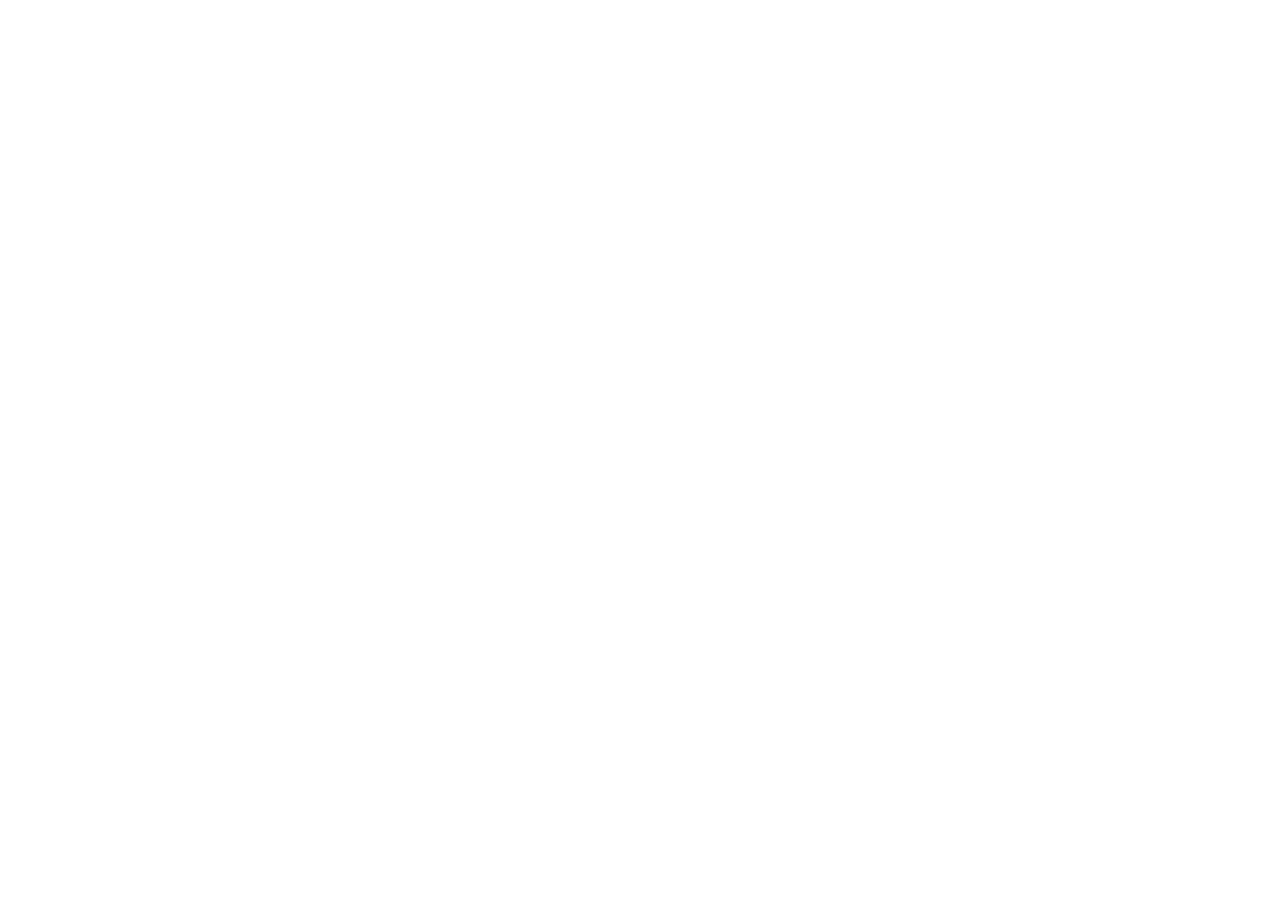
==== index.html @ a3100a3d "estructura ok" ====
<!--# Inicio de HTML -->

<!DOCTYPE html>
<html lang="es">
<head>
<!-- Etiquetas Meta -->
<meta charset="UTF-8" />
<meta name="viewport" content="width=device-width, initial-scale=1.0" />
<meta name="author" content="Tu nombre" />


    <meta http-equiv="X-UA-Compatible" content="ie=edge" />
    <meta name="robots" content="index, follow" />
    <meta name="format-detection" content="telephone=no, email=no" />

    <!-- Etiqueta para favicon -->
    <link rel="icon" href="favicon.ico" type="image/x-icon" />

    <!-- SEO para el buscador de Google -->
    <title>Título de tu página</title>
    <meta name="description" content="Descripción de tu página" />

    <!-- Etiquetas Open Graph y Twitter Card, para crear el SEO de Redes Sociales -->
    <meta property="og:title" content="Título de tu página" />
    <meta property="og:description" content="Descripción de tu página" />
    <meta
        property="og:image"
        content="URL de la imagen que quieres mostrar en las redes sociales"
    />
    <meta property="og:url" content="URL de tu página" />
    <meta property="og:type" content="website" />
    <meta name="twitter:card" content="summary_large_image" />
    <meta name="twitter:title" content="Título de tu página" />
    <meta name="twitter:description" content="Descripción de tu página" />
    <meta
        name="twitter:image"
        content="URL de la imagen que quieres mostrar en Twitter"
    />

    <!-- Código de las plataformas de Análisis -->
    <script></script>

    <!-- Estilos CSS -->
    <link rel="stylesheet" href="css/normalize.min.css" />
    <link rel="stylesheet" href="css/estilos.css" />

    <!-- Scripts a cargar antes de la renderización -->
    <script src="preloader.js"></script>
</head>
<body>
    <!-- HEADER, zona superior que se repite en todos los HTML -->
    <header>
        <!-- zona de repeticón,se repetite en cada página -->

    </header>
    <!-- MAIN, zona central diferente en todos los HTML, es el contenido diferenciador de las páginas -->
    <main> 
        <!-- Cambio de la página,los contenidos solo sale una vez -->

    </main>
    <!-- FOOTER, zona inferior que se repite en todos los HTML -->
    <footer>
        <!-- zona de repeticón -->

    </footer>
</body>


</html>
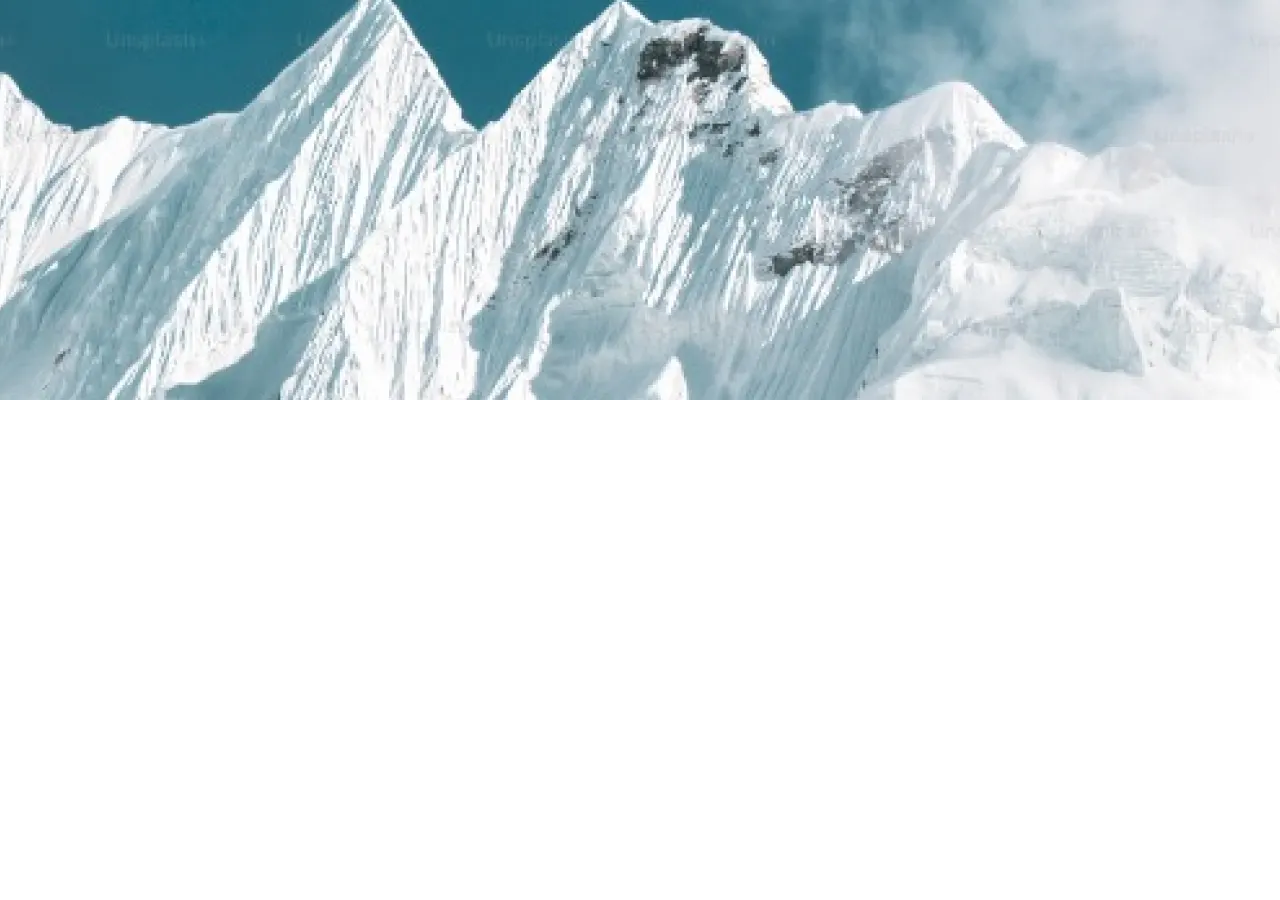
==== commit ae872792: "Banner funcionando" ====
--- a/index.html
+++ b/index.html
@@ -52,6 +52,9 @@
     <header>
         <!-- zona de repeticón,se repetite en cada página -->
 
+        <!-- banner -->
+        <picture class="header__banner"></picture>
+
     </header>
     <!-- MAIN, zona central diferente en todos los HTML, es el contenido diferenciador de las páginas -->
     <main> 
--- a/css/estilos.css
+++ b/css/estilos.css
@@ -0,0 +1,27 @@
+/* RESET */
+*{
+    box-sizing: border-box;
+}
+/* VARIABLES */
+
+/* CONTENIDO MOVIL*/
+header{
+
+}
+
+.header__banner{
+    display: block;
+    /* width: 100%; */
+    background-color: red;
+    height: 200px;
+    background-image: url(../img/BannerMovil.webp);
+    background-repeat: no-repeat;
+    background-size: cover;
+    background-position: center;
+
+    /* Escritorio */
+    @media only screen and (min-width: 1200px ){
+        background-image: url(../img/bannerEscritorio.webp);
+        height: 400px;
+    }
+}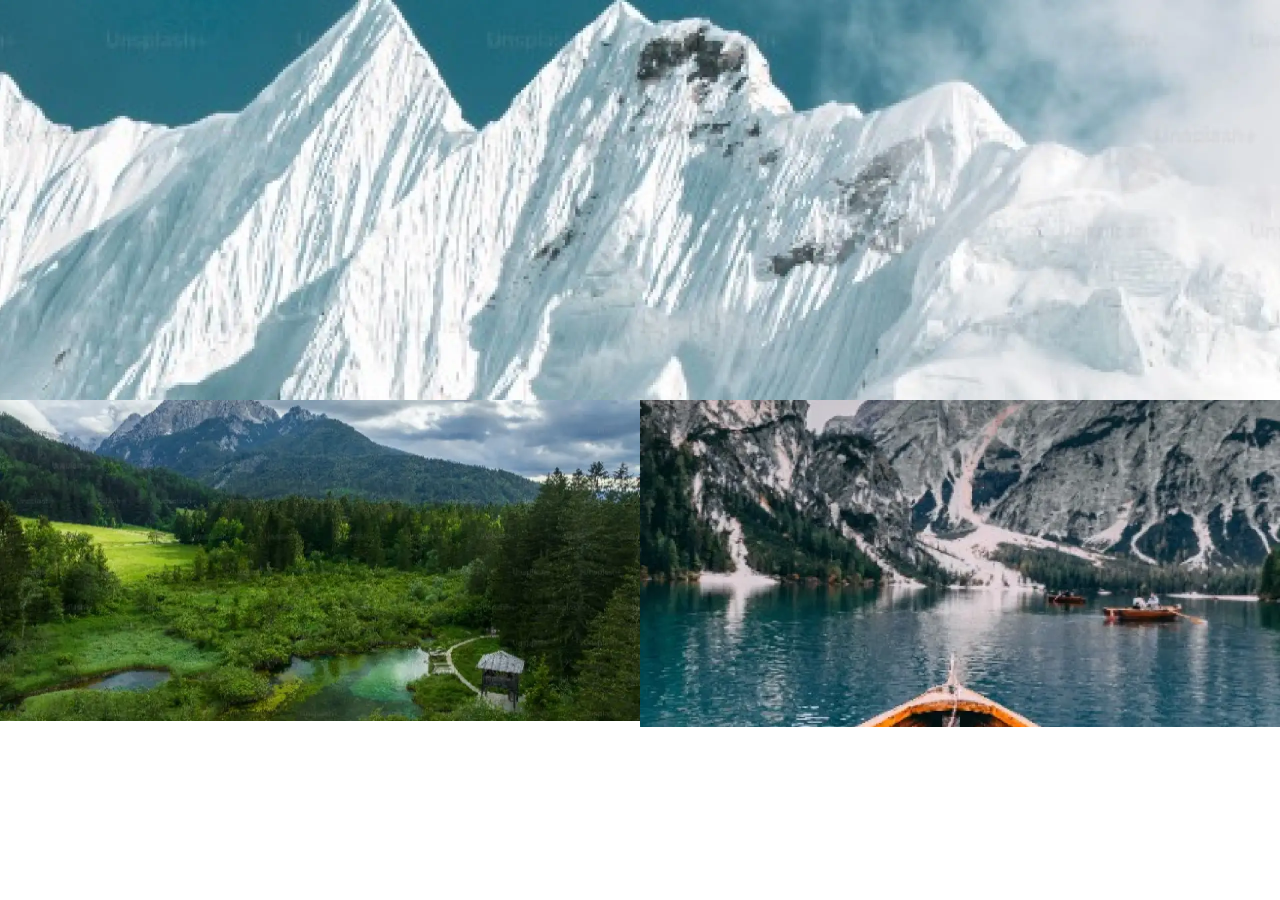
==== commit fed2ded2: "Ejercicio bien hecho y funciona correctamente" ====
--- a/index.html
+++ b/index.html
@@ -59,6 +59,55 @@
     <!-- MAIN, zona central diferente en todos los HTML, es el contenido diferenciador de las páginas -->
     <main> 
         <!-- Cambio de la página,los contenidos solo sale una vez -->
+        
+        <!-- Insertar dos imagenes para movil y escritorio -->
+        <!-- Imagen UNO,paisajeMovil01 -->
+        <picture class="main__imagen01">
+            <!-- smartphone -->
+            <source
+            srcset="
+            img/smartphone/paisajeMovil01.webp    1x,
+            img/smartphone/paisajeMovil01@2x.webp 2x,
+            img/smartphone/paisajeMovil01@3x.webp 3x
+            "
+            media="(min-width:320px) and (orientation:portrait)"
+            />
+            
+            <!-- desktop -->
+            <source
+                srcset="
+                    img/desktop/paisajeEscritorio01.webp    1x,
+                    img/desktop/paisajeEscritorio01@2x.webp 2x
+                "
+                media="(min-width:1000px)"
+            />
+            <img src="" alt="nubes altas entre montañas" />
+        </picture>
+
+        <!-- Imagen DOS,paisajeMovil02 -->
+        <picture class="main__imagen02">
+            <!-- smartphone -->
+            <source
+            srcset="
+            img/smartphone/paisajeMovil02.webp    1x,
+            img/smartphone/paisajeMovil02@2x.webp 2x,
+            img/smartphone/paisajeMovil02@3x.webp 3x
+            "
+            media="(min-width:320px) and (orientation:portrait)"
+            />
+            
+            <!-- desktop -->
+            <source
+                srcset="
+                    img/desktop/paisajeEscritorio02.webp    1x,
+                    img/desktop/paisajeEscritorio02@2x.webp 2x
+                "
+                media="(min-width:1000px)"
+            />
+            <img src="" alt="nubes altas entre montañas" />
+        </picture>
+
+        
 
     </main>
     <!-- FOOTER, zona inferior que se repite en todos los HTML -->
--- a/css/estilos.css
+++ b/css/estilos.css
@@ -9,19 +9,89 @@
 
 }
 
+/* HEADER */
 .header__banner{
+    /* Es importante para que la imagen sale en la página */
     display: block;
     /* width: 100%; */
     background-color: red;
     height: 200px;
-    background-image: url(../img/BannerMovil.webp);
     background-repeat: no-repeat;
     background-size: cover;
     background-position: center;
 
+    /* Móvil */
+    /* Retina Display 1 */
+    /* background-image: url(../img/BannerMovil.webp); */
+    
+    /* ******************************** */
+    /* Retina Display */
+    /* Móvil */
+    /* @media only screen and (min-width: 320px ) and (max-width: 500px) and (orientacion : portrait) and (device-pixel-ratio : 1){
+        background-image: url(../img/bannerEscritorio.webp);
+    } */
+
+    /* @media only screen and (min-width: 320px ) and (max-width: 500px) and (orientacion : portrait) and (-webkit-min-device-pixel-ratio : 2){
+        background-image: url(../img/smartphone/bannerMovil@2x.webp);
+    }
+    @media only screen and (min-width: 320px ) and (max-width: 500px) and (orientacion : portrait) and (-webkit-min-device-pixel-ratio : 3){
+        background-image: url(../img/smartphone/bannerMovil@3x.webp);
+    }
+     */
     /* Escritorio */
-    @media only screen and (min-width: 1200px ){
+    /* @media only screen and (min-width: 1000px ) and (device-pixel-ratio: 1) {
         background-image: url(../img/bannerEscritorio.webp);
         height: 400px;
     }
-}+    @media only screen and (min-width: 501px ) and (-webkit-max-device-pixel-ratio: 2) {
+        background-image: url(../img/desktop/bannerEscritorio@2x.webp);
+        height: 400px;
+    }
+    
+} */
+@media only screen and (min-width: 320px) and (max-width: 500px) and (orientation: portrait) {
+    @media (-webkit-min-device-pixel-ratio: 1){
+        background-image: url(../img/BannerMovil.webp);
+    }
+
+    @media (-webkit-min-device-pixel-ratio: 2) {
+        background-image: url(../img/smartphone/bannerMovil@2x.webp);
+    }
+
+    @media (-webkit-min-device-pixel-ratio: 3) {
+        background-image: url(../img/smartphone/bannerMovil@3x.webp);
+    }
+}
+
+/* Escritorio */
+@media only screen and (min-width: 501px) {
+    height: 400px; /* Altura común para ambos casos */
+    background-image: url(../img/bannerEscritorio.webp);
+    @media (-webkit-max-device-pixel-ratio: 2) {
+        background-image: url(../img/desktop/bannerEscritorio@2x.webp);
+    }
+}
+}
+
+/* *********************************************** */
+/* Código de profesor Toni */
+
+/* Retina Display */
+    /* Móvil */
+
+    /* CONTENIDO MOVIL */
+    /* MAIN */
+    main{
+        display: grid;
+        /* grid-template-columns: repeat(2,100px); */
+        grid-template-columns: repeat(2,1fr);
+
+        /* Gestiona las columnas automáticamente */
+        grid-template-columns: repeat(auto-fit, minmax(400px,1fr));
+
+        & img{
+            width: 100%;
+            object-fit: cover; 
+            object-position: center;
+        }
+    }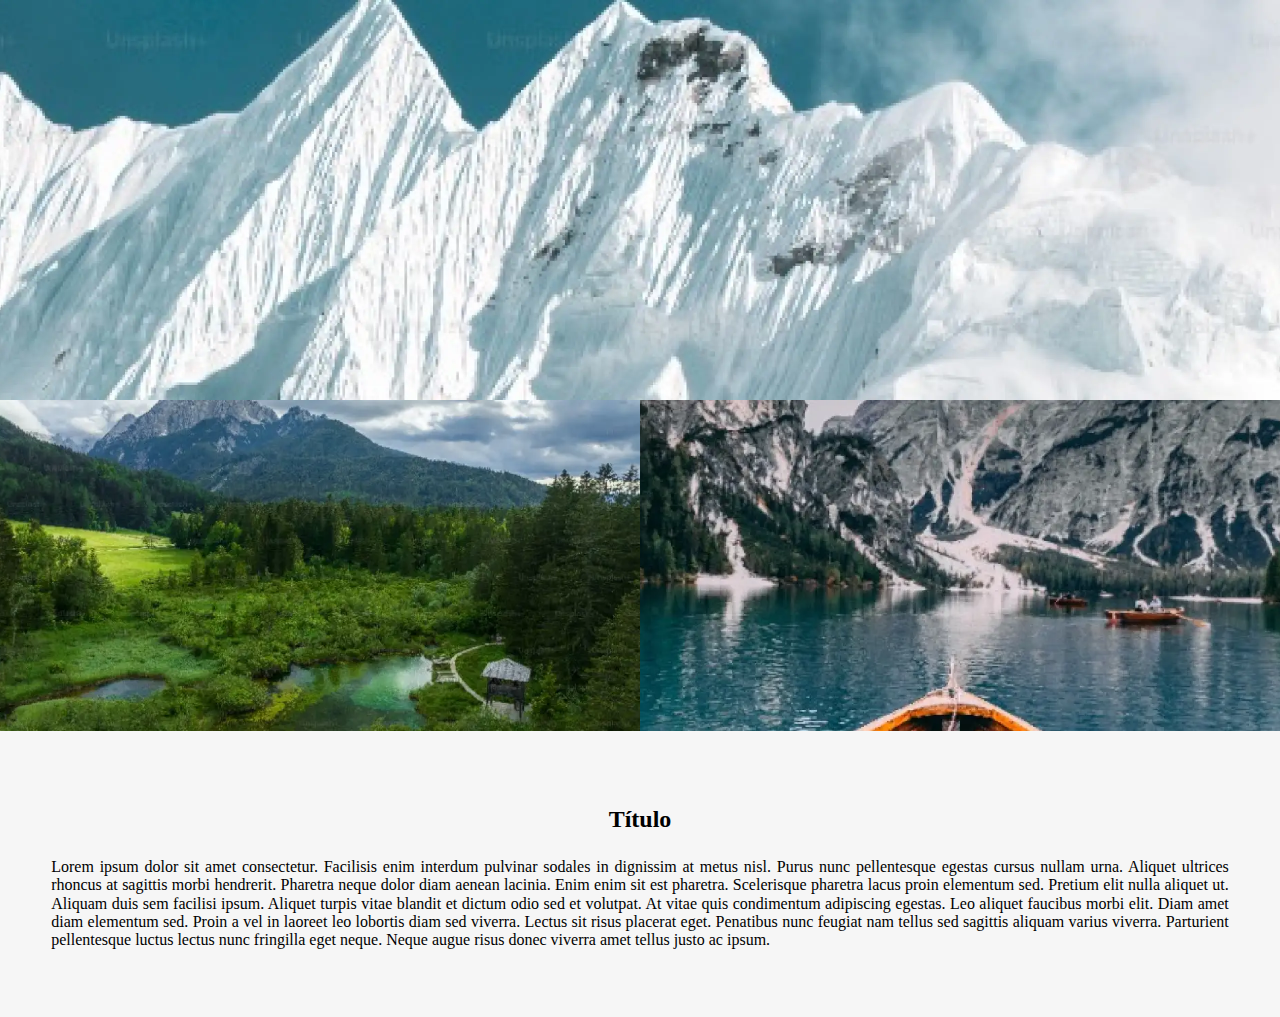
==== commit baa29a8b: "Ejercicio realizado bien correcto" ====
--- a/index.html
+++ b/index.html
@@ -52,18 +52,21 @@
     <header>
         <!-- zona de repeticón,se repetite en cada página -->
 
-        <!-- banner -->
+        <!-- banner (background-image)-->
         <picture class="header__banner"></picture>
 
     </header>
     <!-- MAIN, zona central diferente en todos los HTML, es el contenido diferenciador de las páginas -->
     <main> 
+        <section class="main__imagenes">
         <!-- Cambio de la página,los contenidos solo sale una vez -->
         
         <!-- Insertar dos imagenes para movil y escritorio -->
         <!-- Imagen UNO,paisajeMovil01 -->
         <picture class="main__imagen01">
             <!-- smartphone -->
+
+            <!-- Es una busqueda de recurso para buscar imagenes -->
             <source
             srcset="
             img/smartphone/paisajeMovil01.webp    1x,
@@ -81,7 +84,9 @@
                 "
                 media="(min-width:1000px)"
             />
-            <img src="" alt="nubes altas entre montañas" />
+
+            <!-- por ultimo,va a elegir quién es el ganador,para mostrar la imagen correspondiente -->
+            <img src="" alt="bosque bonito bosque" />
         </picture>
 
         <!-- Imagen DOS,paisajeMovil02 -->
@@ -104,10 +109,17 @@
                 "
                 media="(min-width:1000px)"
             />
-            <img src="" alt="nubes altas entre montañas" />
+            <img src="" alt="lago bonito lago" />
         </picture>
-
         
+    </section>
+        
+        <section class="main__textoTitulo">
+            <h3 class="main__titulo">Título</h3>
+            <p class="main__parrafo">Lorem ipsum dolor sit amet consectetur. Facilisis enim interdum pulvinar sodales in dignissim at metus nisl. Purus nunc pellentesque egestas cursus nullam urna. Aliquet ultrices rhoncus at sagittis morbi hendrerit. Pharetra neque dolor diam aenean lacinia. Enim enim sit est pharetra. Scelerisque pharetra lacus proin elementum sed. Pretium elit nulla aliquet ut. Aliquam duis sem facilisi ipsum. Aliquet turpis vitae blandit et dictum odio sed et volutpat. At vitae quis condimentum adipiscing egestas. Leo aliquet faucibus morbi elit.
+                Diam amet diam elementum sed. Proin a vel in laoreet leo lobortis diam sed viverra. Lectus sit risus placerat eget. Penatibus nunc feugiat nam tellus sed sagittis aliquam varius viverra. Parturient pellentesque luctus lectus nunc fringilla eget neque. Neque augue risus donec viverra amet tellus justo ac ipsum.</p>
+            <span></span>
+        </section>
 
     </main>
     <!-- FOOTER, zona inferior que se repite en todos los HTML -->
--- a/css/estilos.css
+++ b/css/estilos.css
@@ -1,45 +1,48 @@
 /* RESET */
-*{
-    box-sizing: border-box;
+* {
+  box-sizing: border-box;
 }
 /* VARIABLES */
+:root {
+  --titulo: 1.5rem;
+}
 
-/* CONTENIDO MOVIL*/
-header{
-
+/* CONTENIDO(background-image) MOVIL "MOBILE-FIRST" made in spain */
+header {
 }
 
 /* HEADER */
-.header__banner{
-    /* Es importante para que la imagen sale en la página */
-    display: block;
-    /* width: 100%; */
-    background-color: red;
-    height: 200px;
-    background-repeat: no-repeat;
-    background-size: cover;
-    background-position: center;
+.header__banner {
+  /* Es importante para que la imagen sale en la página */
+  display: block;
+  /* width: 100%; */
+  /* background-color: red; */
+  height: 200px;
+  background-repeat: no-repeat;
+  background-size: cover;
+  background-position: center;
 
-    /* Móvil */
-    /* Retina Display 1 */
-    /* background-image: url(../img/BannerMovil.webp); */
-    
-    /* ******************************** */
-    /* Retina Display */
-    /* Móvil */
-    /* @media only screen and (min-width: 320px ) and (max-width: 500px) and (orientacion : portrait) and (device-pixel-ratio : 1){
+  /* Móvil */
+  /* Retina Display 1 */
+  /* background-image: url(../img/BannerMovil.webp); */
+
+  /* ******************************** */
+  /* Retina Display */
+  /* Móvil */
+  /* @media only screen and (min-width: 320px ) and (max-width: 500px) and (orientacion : portrait) and (-webkit-min-device-pixel-ratio : 1) 
+     and (-moz-min-device-pixel-ratio: 1) {
         background-image: url(../img/bannerEscritorio.webp);
     } */
 
-    /* @media only screen and (min-width: 320px ) and (max-width: 500px) and (orientacion : portrait) and (-webkit-min-device-pixel-ratio : 2){
+  /* @media only screen and (min-width: 320px ) and (max-width: 500px) and (orientacion : portrait) and (-webkit-min-device-pixel-ratio : 2){
         background-image: url(../img/smartphone/bannerMovil@2x.webp);
     }
     @media only screen and (min-width: 320px ) and (max-width: 500px) and (orientacion : portrait) and (-webkit-min-device-pixel-ratio : 3){
         background-image: url(../img/smartphone/bannerMovil@3x.webp);
     }
      */
-    /* Escritorio */
-    /* @media only screen and (min-width: 1000px ) and (device-pixel-ratio: 1) {
+  /* Escritorio */
+  /* @media only screen and (min-width: 1000px ) and (-webkit-min-device-pixel-ratio: 1) {
         background-image: url(../img/bannerEscritorio.webp);
         height: 400px;
     }
@@ -49,49 +52,95 @@
     }
     
 } */
-@media only screen and (min-width: 320px) and (max-width: 500px) and (orientation: portrait) {
-    @media (-webkit-min-device-pixel-ratio: 1){
-        background-image: url(../img/BannerMovil.webp);
+  @media only screen and (min-width: 320px) and (max-width: 500px) and (orientation: portrait) {
+    @media (-webkit-min-device-pixel-ratio: 1) /* and (-moz-min-device-pixel-ratio: 1) */ {
+      background-image: url(../img/bannerMovil.webp);
     }
 
     @media (-webkit-min-device-pixel-ratio: 2) {
-        background-image: url(../img/smartphone/bannerMovil@2x.webp);
+      background-image: url(../img/smartphone/bannerMovil@2x.webp);
     }
 
     @media (-webkit-min-device-pixel-ratio: 3) {
-        background-image: url(../img/smartphone/bannerMovil@3x.webp);
+      background-image: url(../img/smartphone/bannerMovil@3x.webp);
     }
-}
+  }
 
-/* Escritorio */
-@media only screen and (min-width: 501px) {
+  /* Escritorio */
+  @media only screen and (min-width: 501px) {
+    /* Altura cambia */
     height: 400px; /* Altura común para ambos casos */
-    background-image: url(../img/bannerEscritorio.webp);
+
+    @media (-webkit-min-device-pixel-ratio: 1) {
+      /* and (-moz-min-device-pixel-ratio: 1) */
+      background-image: url(../img/bannerEscritorio.webp);
+    }
     @media (-webkit-max-device-pixel-ratio: 2) {
-        background-image: url(../img/desktop/bannerEscritorio@2x.webp);
+      background-image: url(../img/desktop/bannerEscritorio@2x.webp);
     }
-}
+  }
 }
 
 /* *********************************************** */
 /* Código de profesor Toni */
 
 /* Retina Display */
-    /* Móvil */
+/* Móvil */
 
-    /* CONTENIDO MOVIL */
-    /* MAIN */
-    main{
-        display: grid;
-        /* grid-template-columns: repeat(2,100px); */
-        grid-template-columns: repeat(2,1fr);
+/* CONTENIDO (img) MOVIL */
+/* MAIN */
+.main__imagenes {
+  display: grid;
+  /* grid-template-columns: repeat(2,100px); */
 
-        /* Gestiona las columnas automáticamente */
-        grid-template-columns: repeat(auto-fit, minmax(400px,1fr));
+  /* grid-template-columns: repeat(2,1fr); */
 
-        & img{
-            width: 100%;
-            object-fit: cover; 
-            object-position: center;
-        }
-    }+  /* Gestiona las columnas automáticamente */
+  /* autofit,necesita a compañar con un parametro,autofill(autorelleno) */
+  /*en este caso column es fila  */
+  grid-template-columns: repeat(auto-fit, minmax(400px, 1fr));
+  /* grid-template-columns: repeat(auto-fit, minmax(400vh,1fr)); */
+  /* grid-template-rows: repeat(2, 300px); */
+
+  & img {
+    width: 100%;
+
+    /* Muy importante para controlar la imagen,y la imagen tiene width y height simultaneamente */
+
+    /* Para que img(rebelde por no oberecer la norma/caja) sea como background utilizamos "object" */
+    object-fit: cover;
+    object-position: center;
+    height: 100%;
+
+    /* grid-area: ; */
+  }
+}
+/* MAIN TEXTO */
+.main__textoTitulo {
+  background-color: #f6f6f6;
+  padding: 8vw;
+  @media only screen and (min-width:1000px) {
+    padding: 4vw;
+  }
+
+  & .main__titulo {
+    text-align: center;
+    font-size: var(--titulo);
+  }
+
+  & .main__parrafo {
+    text-align: justify;
+  }
+
+  /* h3{
+        font-size: 24px;
+        text-align: center;
+        align-items: center;
+    }
+
+    p{
+        text-align: center;
+        align-items: center;
+        padding: 0 42px;
+    } */
+}
